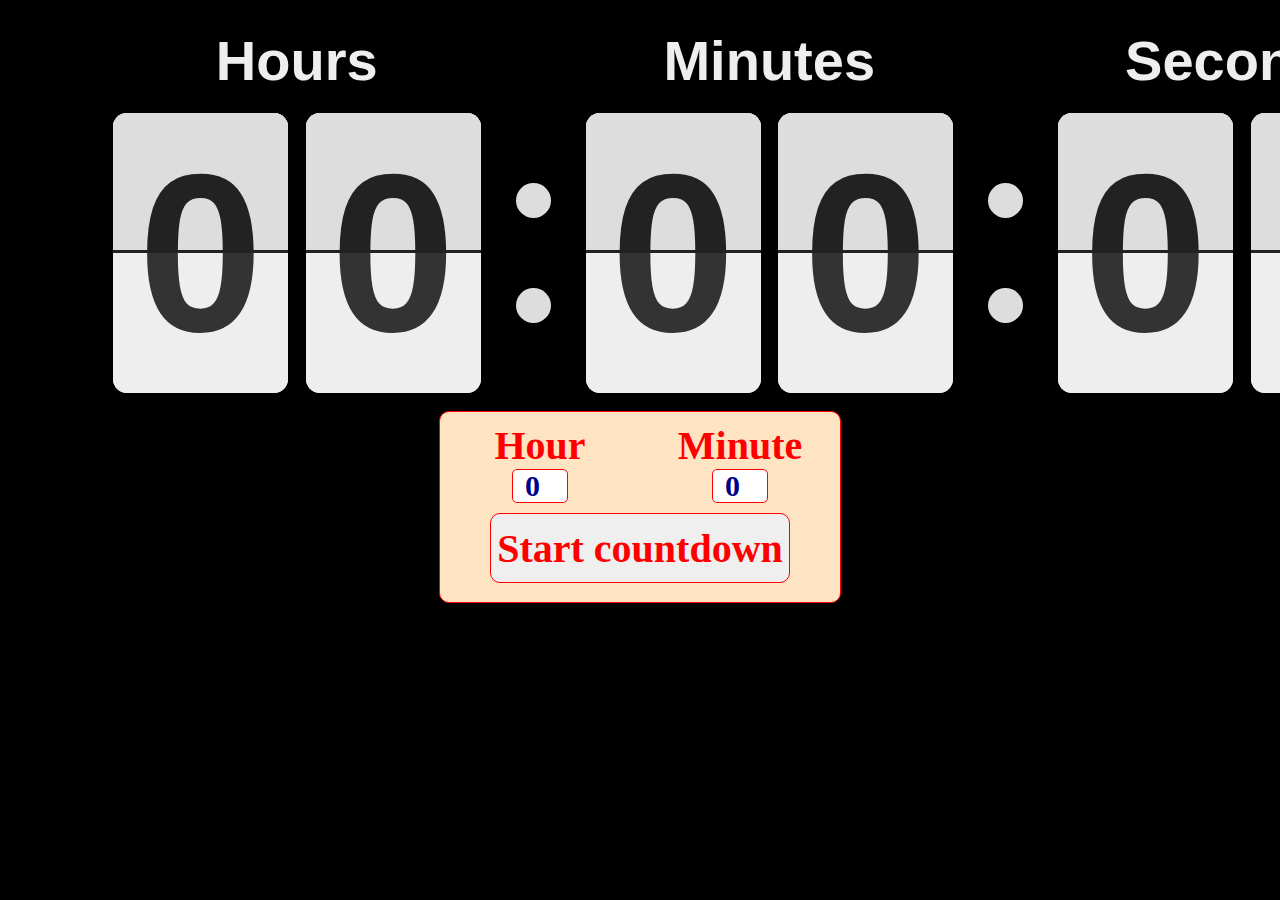
==== flip.html @ 9ac872bc "bo sung code" ====
<!DOCTYPE html>
<html>
<head>
    <meta charset="utf-8">
    <meta name="viewport" content="width=device-width, initial-scale=1, shrink-to-fit=no">
    <title>FlipDown Example</title>
    <link href="https://fonts.googleapis.com/css?family=Roboto:100,400,700,900" rel="stylesheet">
    <link rel="stylesheet" href="https://use.fontawesome.com/releases/v5.3.1/css/all.css" integrity="sha384-mzrmE5qonljUremFsqc01SB46JvROS7bZs3IO2EmfFsd15uHvIt+Y8vEf7N7fWAU" crossorigin="anonymous">
    <link rel="stylesheet" type="text/css" href="styles/flipdown/flipdown.css">
    <link rel="stylesheet" type="text/css" href="styles/style.css">
    <script type="text/javascript" src="scripts/flipdown/flipdown.js"></script>

</head>
<body>
    <div class="wrapper">
        <div id="flipdown" class="flipdown"></div>
    </div>
    <br />
    <div id="form1" class="form1">
        <div class="row-input">
            <div class="input-hour">
                <span class="title">Hour</span>
                <br />
                <input id="input-hour" class="input-time" type="number" min="0" max="23" value="0" aria-controls="false" />
            </div>
            <div class="input-minute">
                <span class="title">Minute</span>
                <br />
                <input id="input-minute" class="input-time" type="number" min="0" max="59" value="0" />
            </div>
        </div>
        <div class="row-button">
            <input id="input-set" class="input-set" type="button" value="Start countdown" />
        </div>
    </div>
    <script type="text/javascript" src="scripts/main.js"></script>
</body>
</html>
---- styles/flipdown/flipdown.css ----
/* THEMES */

/********** Theme: dark **********/
/* Font styles */
.flipdown.flipdown__theme-dark {
  font-family: sans-serif;
  font-weight: bold;
}
/* Rotor group headings */
.flipdown.flipdown__theme-dark .rotor-group-heading:before {
  color: #000000;
}
/* Delimeters */
.flipdown.flipdown__theme-dark .rotor-group:nth-child(n+2):nth-child(-n+3):before,
.flipdown.flipdown__theme-dark .rotor-group:nth-child(n+2):nth-child(-n+3):after {
  background-color: #151515;
}
/* Rotor tops */
.flipdown.flipdown__theme-dark .rotor,
.flipdown.flipdown__theme-dark .rotor-top,
.flipdown.flipdown__theme-dark .rotor-leaf-front {
  color: #FFFFFF;
  background-color: #151515;
}
/* Rotor bottoms */
.flipdown.flipdown__theme-dark .rotor-bottom,
.flipdown.flipdown__theme-dark .rotor-leaf-rear {
  color: #EFEFEF;
  background-color: #202020;
}
/* Hinge */
.flipdown.flipdown__theme-dark .rotor:after {
  border-top: solid 1px #151515;
}

/********** Theme: light **********/
/* Font styles */
.flipdown.flipdown__theme-light {
  font-family: sans-serif;
  font-weight: bold;
}
/* Rotor group headings */
.flipdown.flipdown__theme-light .rotor-group-heading:before {
  color: #EEEEEE;
}
/* Delimeters */
.flipdown.flipdown__theme-light .rotor-group:nth-child(n+2):nth-child(-n+3):before,
.flipdown.flipdown__theme-light .rotor-group:nth-child(n+2):nth-child(-n+3):after {
  background-color: #DDDDDD;
}
/* Rotor tops */
.flipdown.flipdown__theme-light .rotor,
.flipdown.flipdown__theme-light .rotor-top,
.flipdown.flipdown__theme-light .rotor-leaf-front {
  color: #222222;
  background-color: #DDDDDD;
}
/* Rotor bottoms */
.flipdown.flipdown__theme-light .rotor-bottom,
.flipdown.flipdown__theme-light .rotor-leaf-rear {
  color: #333333;
  background-color: #EEEEEE;
}
/* Hinge */
.flipdown.flipdown__theme-light .rotor:after {
  border-top: solid 1px #222222;
}

/* END OF THEMES */

.flipdown {
  overflow: visible;
  width: 510px;
  height: 110px;
}

.flipdown .rotor-group {
  position: relative;
  float: left;
  padding-right: 30px;
}

.flipdown .rotor-group:last-child {
  padding-right: 0;
}

.flipdown .rotor-group-heading:before {
  display: block;
  height: 30px;
  line-height: 30px;
  text-align: center;
}

.flipdown .rotor-group:nth-child(1) .rotor-group-heading:before {
  content: attr(data-before);
}

.flipdown .rotor-group:nth-child(2) .rotor-group-heading:before {
  content: attr(data-before);
}

.flipdown .rotor-group:nth-child(3) .rotor-group-heading:before {
  content: attr(data-before);
}

.flipdown .rotor-group:nth-child(4) .rotor-group-heading:before {
  content: attr(data-before);
}

.flipdown .rotor-group:nth-child(n+2):nth-child(-n+3):before {
  content: '';
  position: absolute;
  bottom: 20px;
  left: 115px;
  width: 10px;
  height: 10px;
  border-radius: 50%;
}

.flipdown .rotor-group:nth-child(n+2):nth-child(-n+3):after {
  content: '';
  position: absolute;
  bottom: 50px;
  left: 115px;
  width: 10px;
  height: 10px;
  border-radius: 50%;
}

.flipdown .rotor {
  position: relative;
  float: left;
  width: 50px;
  height: 80px;
  margin: 0px 5px 0px 0px;
  border-radius: 4px;
  font-size: 4rem;
  text-align: center;
  perspective: 200px;
}

.flipdown .rotor:last-child {
  margin-right: 0;
}

.flipdown .rotor-top,
.flipdown .rotor-bottom {
  overflow: hidden;
  position: absolute;
  width: 50px;
  height: 40px;
}

.flipdown .rotor-leaf {
  z-index: 1;
  position: absolute;
  width: 50px;
  height: 80px;
  transform-style: preserve-3d;
  transition: transform 0s;
}

.flipdown .rotor-leaf.flipped {
  transform: rotateX(-180deg);
  transition: all 0.5s ease-in-out;
}

.flipdown .rotor-leaf-front,
.flipdown .rotor-leaf-rear {
  overflow: hidden;
  position: absolute;
  width: 50px;
  height: 40px;
  margin: 0;
  transform: rotateX(0deg);
  backface-visibility: hidden;
  -webkit-backface-visibility: hidden;
}

.flipdown .rotor-leaf-front {
  line-height: 80px;
  border-radius: 4px 4px 0px 0px;
}

.flipdown .rotor-leaf-rear {
  line-height: 0px;
  border-radius: 0px 0px 4px 4px;
  transform: rotateX(-180deg);
}

.flipdown .rotor-top {
  line-height: 80px;
  border-radius: 4px 4px 0px 0px;
}

.flipdown .rotor-bottom {
  bottom: 0;
  line-height: 0px;
  border-radius: 0px 0px 4px 4px;
}

.flipdown .rotor:after {
  content: '';
  z-index: 2;
  position: absolute;
  bottom: 0px;
  left: 0px;
  width: 50px;
  height: 40px;
  border-radius: 0px 0px 4px 4px;
}

/*@media (max-width: 550px) {*/

/*  .flipdown {*/
/*    width: 312px;*/
/*    height: 70px;*/
/*  }*/

/*  .flipdown .rotor {*/
/*    font-size: 2.2rem;*/
/*    margin-right: 3px;*/
/*  }*/

/*  .flipdown .rotor,*/
/*  .flipdown .rotor-leaf,*/
/*  .flipdown .rotor-leaf-front,*/
/*  .flipdown .rotor-leaf-rear,*/
/*  .flipdown .rotor-top,*/
/*  .flipdown .rotor-bottom,*/
/*  .flipdown .rotor:after {*/
/*    width: 30px;*/
/*  }*/

/*  .flipdown .rotor-group {*/
/*    padding-right: 20px;*/
/*  }*/

/*  .flipdown .rotor-group:last-child {*/
/*    padding-right: 0px;*/
/*  }*/

/*  .flipdown .rotor-group-heading:before {*/
/*    font-size: 0.8rem;*/
/*    height: 20px;*/
/*    line-height: 20px;*/
/*  }*/

/*  .flipdown .rotor-group:nth-child(n+2):nth-child(-n+3):before,*/
/*  .flipdown .rotor-group:nth-child(n+2):nth-child(-n+3):after {*/
/*    left: 69px;*/
/*  }*/

/*  .flipdown .rotor-group:nth-child(n+2):nth-child(-n+3):before {*/
/*    bottom: 13px;*/
/*    height: 8px;*/
/*    width: 8px;*/
/*  }*/

/*  .flipdown .rotor-group:nth-child(n+2):nth-child(-n+3):after {*/
/*    bottom: 29px;*/
/*    height: 8px;*/
/*    width: 8px;*/
/*  }*/

/*  .flipdown .rotor-leaf-front,*/
/*  .flipdown .rotor-top {*/
/*    line-height: 50px;*/
/*  }*/

/*  .flipdown .rotor-leaf,*/
/*  .flipdown .rotor {*/
/*    height: 50px;*/
/*  }*/

/*  .flipdown .rotor-leaf-front,*/
/*  .flipdown .rotor-leaf-rear,*/
/*  .flipdown .rotor-top,*/
/*  .flipdown .rotor-bottom,*/
/*  .flipdown .rotor:after {*/
/*    height: 25px;*/
/*  }*/
/*}*/
---- styles/style.css ----
body {
  background: black;
}

.flipdown {
  zoom: 3.5;
  -moz-transform: scale(0.5);
}

.wrapper {
  /*margin-top: 100px;*/
}


.form1 {
  margin: auto;
  width: 400px;
  height: 180px;
  background: bisque;
  border: solid 1px red;
  border-radius: 10px;
  padding-top: 10px;
}

.form1 > .row-input {
  display: flex;
  width: 100%;
}

.form1 > .row-input > .input-hour {
  width: 50%;
  text-align: center;
}

.form1 > .row-input > .input-hour > .title{
  font-family: digital-7;
  color: red;
  font-weight: bold;
  font-size: 40px;
}

.form1 > .row-input > .input-minute {
  width: 50%;
  text-align: center;
}

.form1 > .row-input > .input-minute > .title{
  font-family: digital-7;
  color: red;
  font-weight: bold;
  font-size: 40px;
}

.form1 .row-input .input-time {
  width: 50px;
  height: 30px;
  border-radius: 5px;
  border: solid 1px red;
  text-align: center;
  color: darkblue;
  font-family: digital-7;
  font-weight: bold;
  font-size: 30px;
}

.form1 > .row-button {
  margin-top: 10px;
  display: flex;
  width: 100%;
  justify-content: center;
}

.form1 > .row-button > .input-set {
  width: auto;
  height: 70px;
  font-weight: bold;
  font-family: digital-7;
  color: red;
  font-size: 40px;
  border-radius: 10px;
  border: solid 1px red;
}
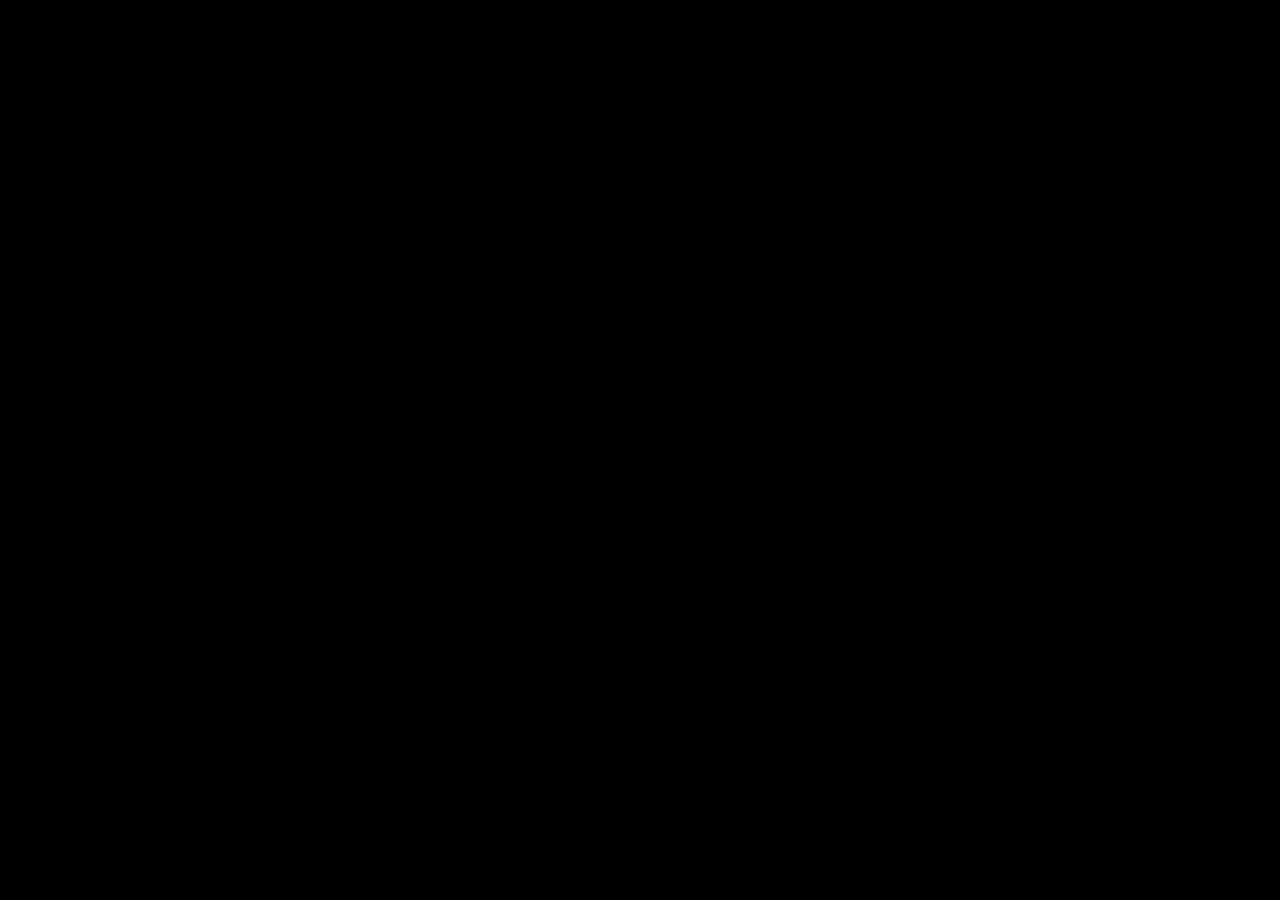
==== commit 29815120: "bo sung code" ====
--- a/flip.html
+++ b/flip.html
@@ -12,7 +12,7 @@
 
 </head>
 <body>
-    <div class="wrapper">
+    <div id="wrapper" class="wrapper">
         <div id="flipdown" class="flipdown"></div>
     </div>
     <br />
